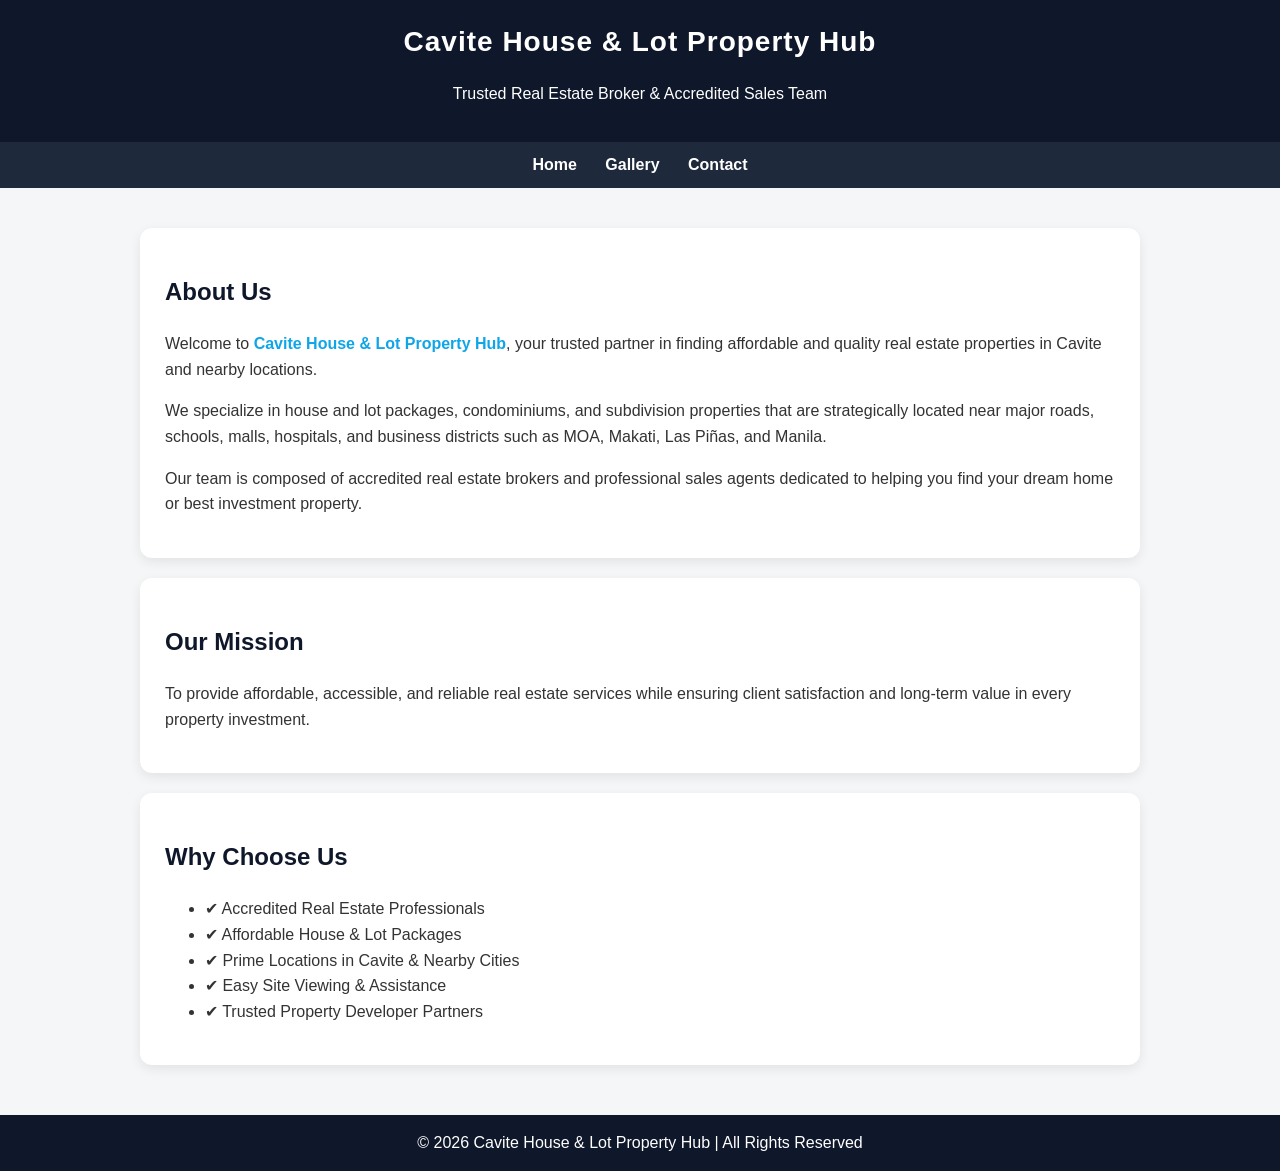
==== about.html @ 9704b724 "Add files via upload" ====
<!DOCTYPE html>
<html lang="en">

<head>
    <meta charset="UTF-8" />
    <meta name="viewport" content="width=device-width, initial-scale=1.0" />
    <title>About Us | Cavite Property Hub</title>
    <style>
        body {
            font-family: Arial, sans-serif;
            margin: 0;
            background: #f4f6f8;
            color: #333;
            line-height: 1.6;
        }

        header {
            background: #0f172a;
            color: white;
            padding: 20px;
            text-align: center;
        }

        header h1 {
            margin: 0;
            font-size: 28px;
            letter-spacing: 1px;
        }

        nav {
            background: #1e293b;
            padding: 10px;
            text-align: center;
        }

        nav a {
            color: white;
            margin: 0 12px;
            text-decoration: none;
            font-weight: bold;
        }

        nav a:hover {
            color: #38bdf8;
        }

        .container {
            max-width: 1000px;
            margin: auto;
            padding: 20px;
        }

        .card {
            background: white;
            padding: 25px;
            border-radius: 12px;
            box-shadow: 0 4px 12px rgba(0, 0, 0, 0.08);
            margin-top: 20px;
        }

        h2 {
            color: #0f172a;
        }

        .highlight {
            color: #0ea5e9;
            font-weight: bold;
        }

        footer {
            text-align: center;
            padding: 15px;
            background: #0f172a;
            color: white;
            margin-top: 30px;
        }
    </style>
</head>

<body>

    <header>
        <h1>Cavite House & Lot Property Hub</h1>
        <p>Trusted Real Estate Broker & Accredited Sales Team</p>
    </header>

    <nav>
        <a href="index.html">Home</a>
        <a href="promo.html">Gallery</a>
        <a href="contact.html">Contact</a>
    </nav>

    <div class="container">
        <div class="card">
            <h2>About Us</h2>
            <p>
                Welcome to <span class="highlight">Cavite House & Lot Property Hub</span>, your trusted partner in
                finding affordable and quality real estate properties in Cavite and nearby locations.
            </p>
            <p>
                We specialize in house and lot packages, condominiums, and subdivision properties that are strategically
                located near major roads, schools, malls, hospitals, and business districts such as MOA, Makati, Las
                Piñas, and Manila.
            </p>
            <p>
                Our team is composed of accredited real estate brokers and professional sales agents dedicated to
                helping you find your dream home or best investment property.
            </p>
        </div>

        <div class="card">
            <h2>Our Mission</h2>
            <p>
                To provide affordable, accessible, and reliable real estate services while ensuring client satisfaction
                and long-term value in every property investment.
            </p>
        </div>

        <div class="card">
            <h2>Why Choose Us</h2>
            <ul>
                <li>✔ Accredited Real Estate Professionals</li>
                <li>✔ Affordable House & Lot Packages</li>
                <li>✔ Prime Locations in Cavite & Nearby Cities</li>
                <li>✔ Easy Site Viewing & Assistance</li>
                <li>✔ Trusted Property Developer Partners</li>
            </ul>
        </div>
    </div>

    <footer>
        &copy; 2026 Cavite House & Lot Property Hub | All Rights Reserved
    </footer>

</body>

</html>
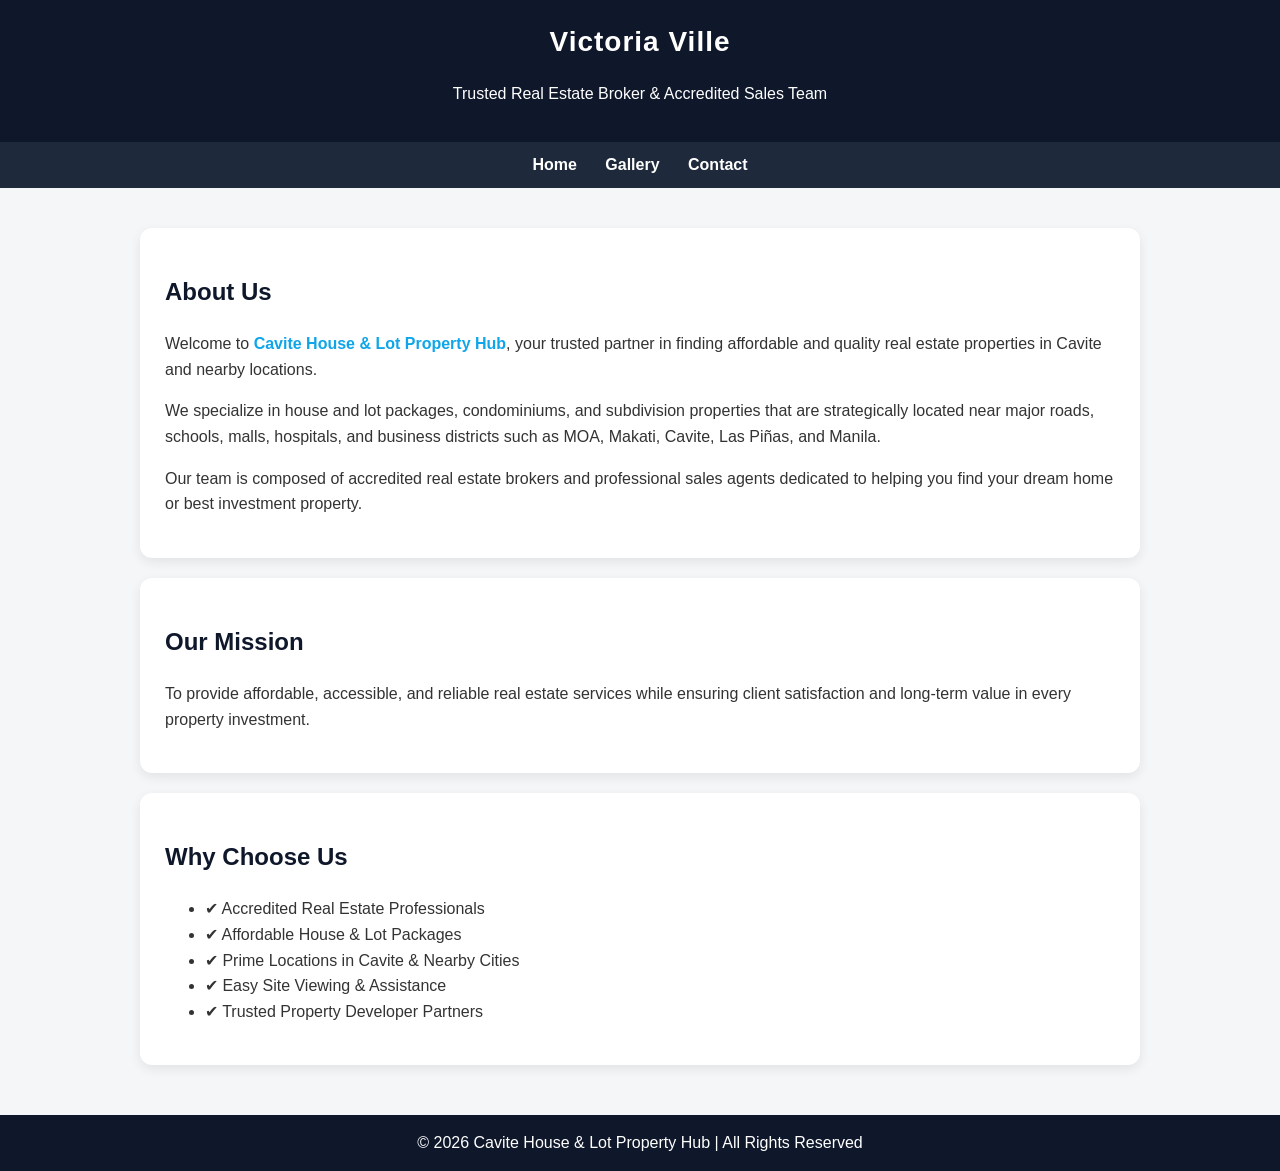
==== commit 27f45910: "Update about.html" ====
--- a/about.html
+++ b/about.html
@@ -4,7 +4,7 @@
 <head>
     <meta charset="UTF-8" />
     <meta name="viewport" content="width=device-width, initial-scale=1.0" />
-    <title>About Us | Cavite Property Hub</title>
+    <title>About Us | Victoria Ville Panapaan III Bacoor Cavite </title>
     <style>
         body {
             font-family: Arial, sans-serif;
@@ -80,13 +80,13 @@
 <body>
 
     <header>
-        <h1>Cavite House & Lot Property Hub</h1>
+        <h1>Victoria Ville</h1>
         <p>Trusted Real Estate Broker & Accredited Sales Team</p>
     </header>
 
     <nav>
         <a href="index.html">Home</a>
-        <a href="promo.html">Gallery</a>
+        <a href="index.html">Gallery</a>
         <a href="contact.html">Contact</a>
     </nav>
 
@@ -99,7 +99,7 @@
             </p>
             <p>
                 We specialize in house and lot packages, condominiums, and subdivision properties that are strategically
-                located near major roads, schools, malls, hospitals, and business districts such as MOA, Makati, Las
+                located near major roads, schools, malls, hospitals, and business districts such as MOA, Makati, Cavite, Las
                 Piñas, and Manila.
             </p>
             <p>
@@ -134,4 +134,4 @@
 
 </body>
 
-</html>+</html>
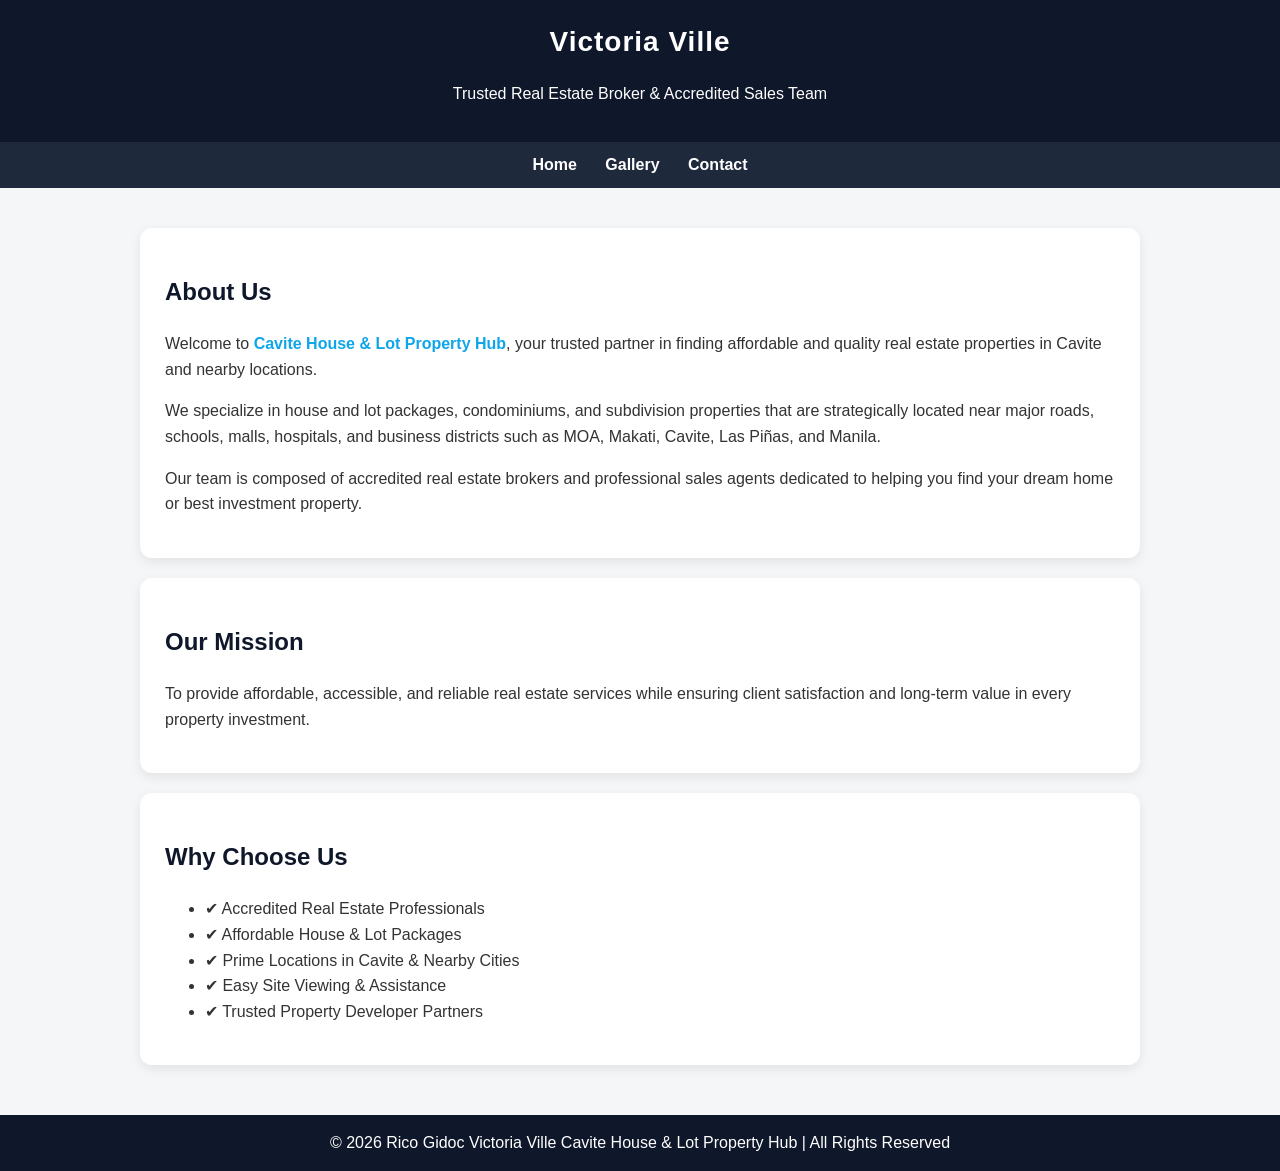
==== commit 48deff26: "Fix HTML formatting and update footer text" ====
--- a/about.html
+++ b/about.html
@@ -129,7 +129,7 @@
     </div>
 
     <footer>
-        &copy; 2026 Cavite House & Lot Property Hub | All Rights Reserved
+        &copy; 2026 Rico Gidoc Victoria Ville Cavite House & Lot Property Hub | All Rights Reserved
     </footer>
 
 </body>
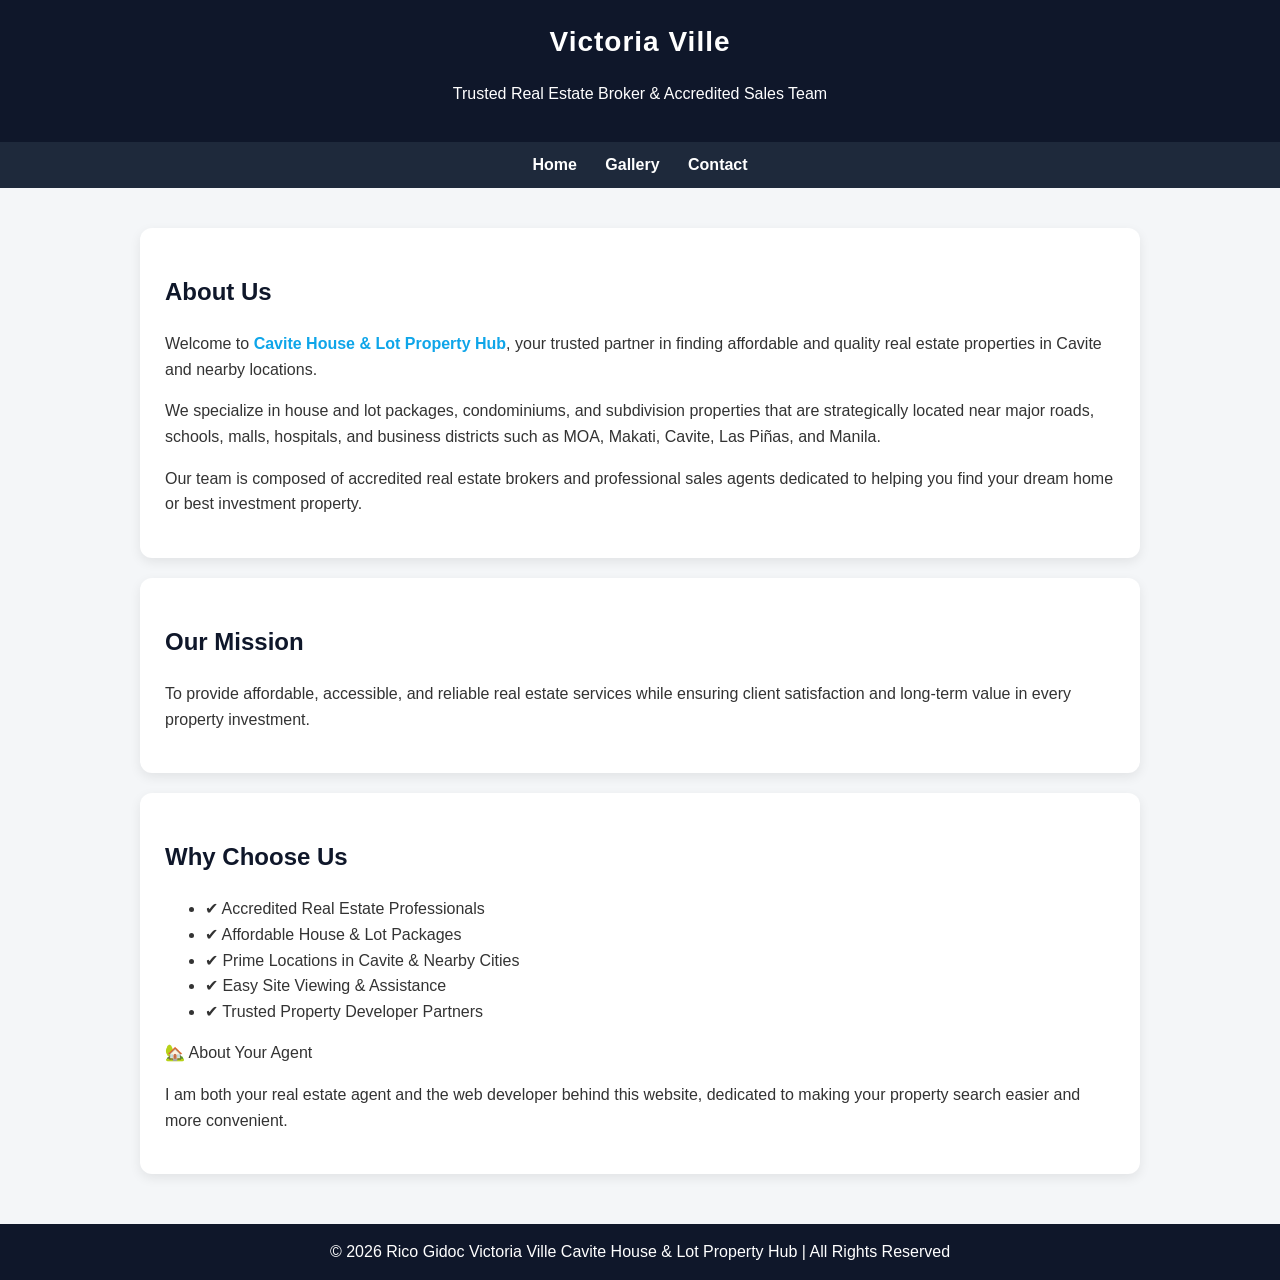
==== commit 3eb3fb40: "Update about.html with agent information and content Added a new section about the agent and updated" ====
--- a/about.html
+++ b/about.html
@@ -125,6 +125,9 @@
                 <li>✔ Easy Site Viewing & Assistance</li>
                 <li>✔ Trusted Property Developer Partners</li>
             </ul>
+            <p>🏡 About Your Agent</p>
+<p>I am both your real estate agent and the web developer behind this website, dedicated to making your property search easier and more convenient.
+            </p>
         </div>
     </div>
 
